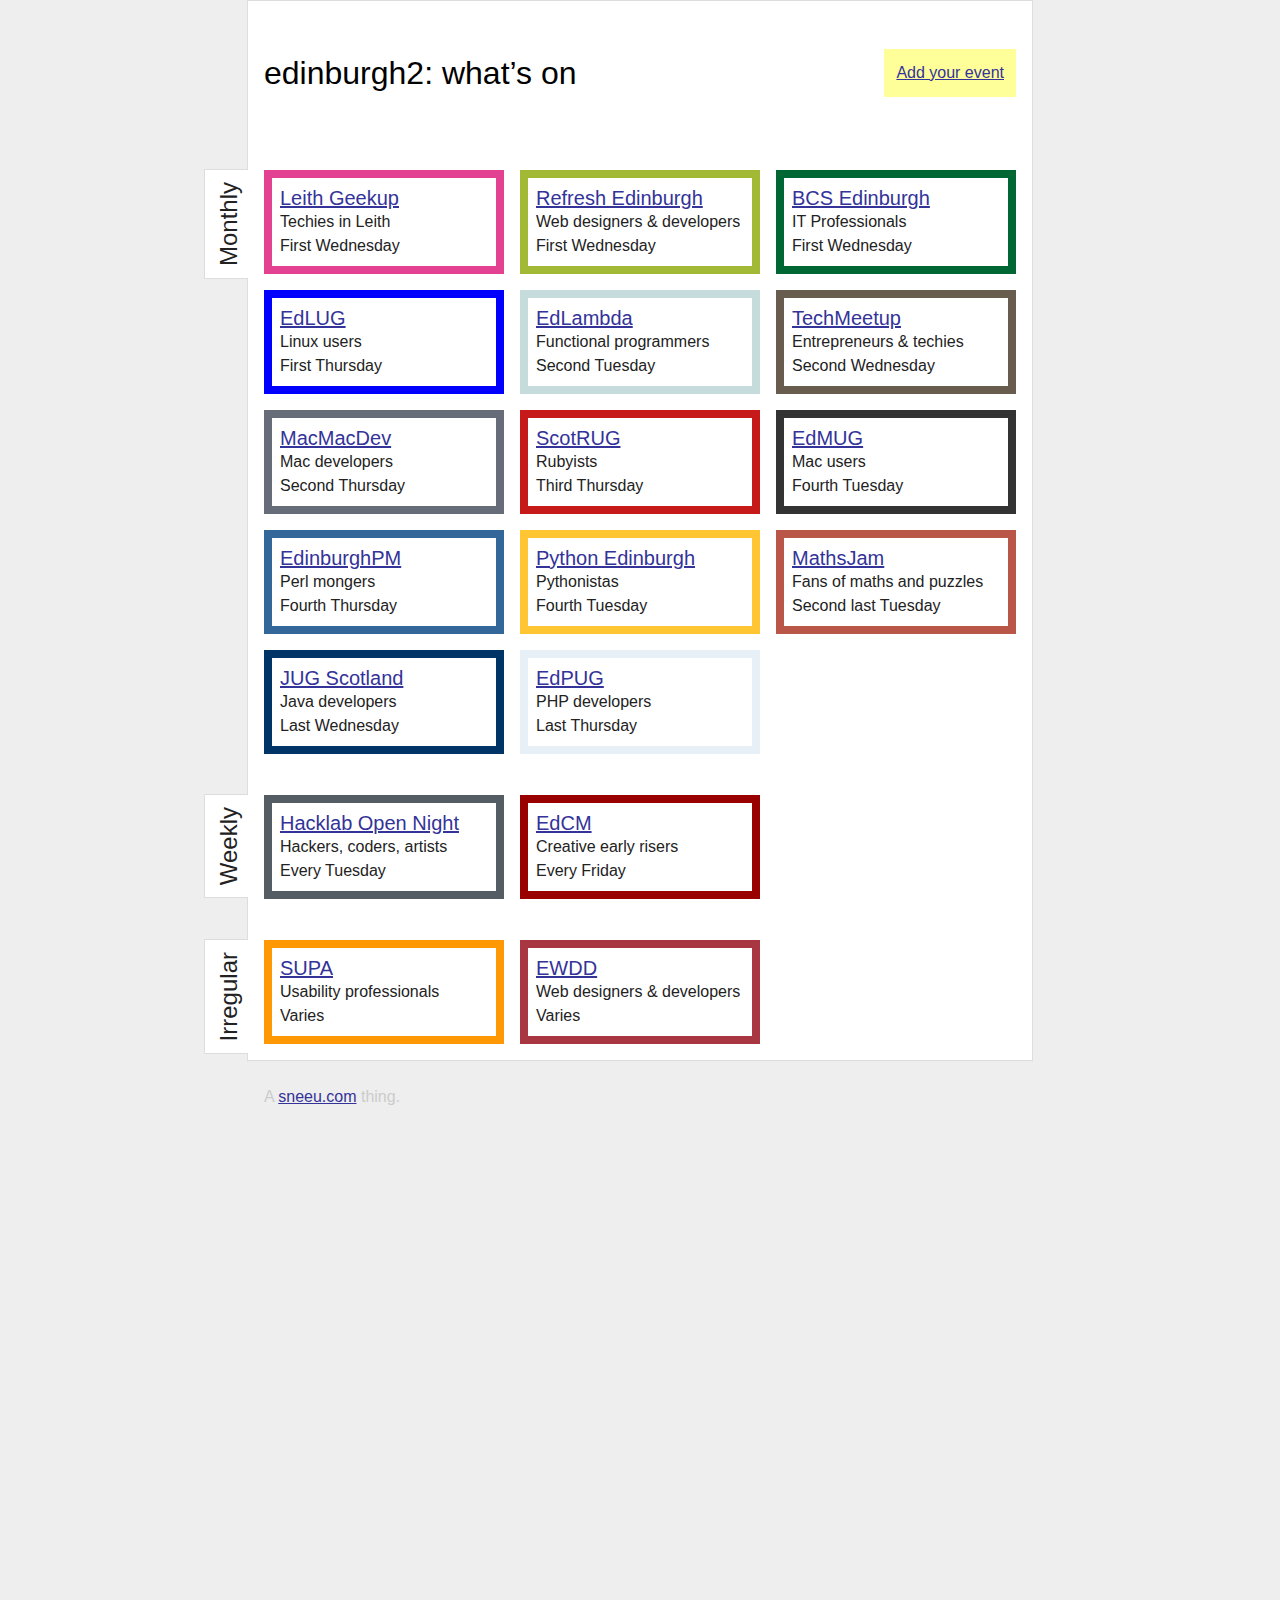
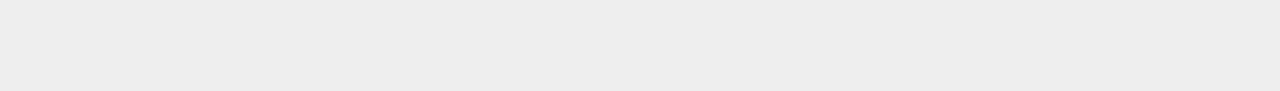
==== html/index.html @ 906aefc3 "Moves things around a little." ====
<!DOCTYPE html>
<html>
<head>

	<meta http-equiv="Content-type" content="text/html; charset=utf-8" />
	<title>edinburgh2: what’s on</title>
	<link href="media/css/reset.css" media="screen" rel="stylesheet" type="text/css" />
	<link href="media/css/core.css" media="screen" rel="stylesheet" type="text/css" />

</head>
<body>

	<header>
		<h1>edinburgh2: what’s on</h1>

		<nav>
			<ul>
				<li class="add_event">
					<a href="http://sneeu.wufoo.com/forms/add-event-to-edinburgh2/">Add your event</a>
				</li>
			</ul>
		</nav>
	</header>

	<article>
		<section>
			<header><h2>Monthly</h2></header>
			<ol class="events">
				<li class="leithgeekup vcard">
					<h3><a class="fn org url" href="http://bloop.co/communities/2650225/leith-geekup/">Leith Geekup</a></h3>
					<p class="who">Techies in Leith</p>
					<p class="when">First Wednesday</p>
				</li>
				<li class="refreshedinburgh vcard">
					<h3><a class="fn org url" href="http://refreshedinburgh.org/">Refresh Edinburgh</a></h3>
					<p class="who">Web designers &amp; developers</p>
					<p class="when">First Wednesday</p>
				</li>
				<li class="bcs vcard">
					<h3><a class="fn org url" href="http://edinburgh.bcs.org.uk/events/index.htm">BCS Edinburgh</a></h3>
					<p class="who">IT Professionals</p>
					<p class="when">First Wednesday</p>
				</li>
				<li class="edlug vcard">
					<h3><a class="fn org url" href="http://www.edlug.org.uk/"><abbr title="Edinburgh Linux Users Group">EdLUG</abbr></a></h3>
					<p class="who">Linux users</p>
					<p class="when">First Thursday</p>
				</li>
				<li class="edlambda vcard">
					<h3><a class="fn org url" href="http://www.edlambda.co.uk/">EdLambda</a></h3>
					<p class="who">Functional programmers</p>
					<p class="when">Second Tuesday</p>
				</li>
				<li class="techmeetup vcard">
					<h3><a class="fn org url" href="http://techmeetup.co.uk/">TechMeetup</a></h3>
					<p class="who">Entrepreneurs &amp; techies</p>
					<p class="when">Second Wednesday</p>
				</li>
				<li class="macmacdev vcard">
					<h3><a class="fn org url" href="http://macmacdev.com/">MacMacDev</a></h3>
					<p class="who">Mac developers</p>
					<p class="when">Second Thursday</p>
				</li>
				<li class="scotrug vcard">
					<h3><a class="fn org url" href="http://scotrug.org/"><abbr title="Scottish Ruby Users Group">ScotRUG</abbr></a></h3>
					<p class="who">Rubyists</p>
					<p class="when">Third Thursday</p>
				</li>
				<li class="edmug vcard">
					<h3><a class="fn org url" href="http://www.edmug.org.uk/"><abbr title="Edinburgh Mac Users Group">EdMUG</abbr></a></h3>
					<p class="who">Mac users</p>
					<p class="when">Fourth Tuesday</p>
				</li>
				<li class="edinburghpm vcard">
					<h3><a class="fn org url" href="http://edinburgh.pm.org/"><abbr title="Edinburgh Perl Mongers Group">EdinburghPM</abbr></a></h3>
					<p class="who">Perl mongers</p>
					<p class="when">Fourth Thursday</p>
				</li>
				<li class="edinburghpug vcard">
					<h3><a class="fn org url" href="http://www.pythonedinburgh.org/">Python Edinburgh</a></h3>
					<p class="who">Pythonistas</p>
					<p class="when">Fourth Tuesday</p>
				</li>
				<li class="mathsjam vcard">
					<h3><a class="fn org url" href="http://www.mathsjam.com/index.php?content=edinburgh">MathsJam</a></h3>
					<p class="who">Fans of maths and puzzles</p>
					<p class="when">Second last Tuesday</p>
				</li>
				<li class="jugscotland vcard">
					<h3><a class="fn org url" href="http://ukjugs.org/display/main/Meetings"><abbr title="Java Users Group, Scotland">JUG Scotland</abbr></a></h3>
					<p class="who">Java developers</p>
					<p class="when">Last Wednesday</p>
				</li>
				<li class="edpug vcard">
					<h3><a class="fn org url" href="http://tech.groups.yahoo.com/group/edpug/"><abbr title="Edinburgh PHP Users Group">EdPUG</abbr></a></h3>
					<p class="who">PHP developers</p>
					<p class="when">Last Thursday</p>
				</li>
			</ol>
		</section>

		<section>
			<header><h2>Weekly</h2></header>
			<ol class="events">
				<li class="hacklab vcard">
					<h3><a class="fn org url" href="http://edinburghhacklab.com/">Hacklab Open Night</a></h3>
					<p class="who">Hackers, coders, artists</p>
					<p class="when">Every Tuesday</p>
				</li>
				<li class="edcm vcard">
					<h3><a class="fn org url" href="http://38minutes.ning.com/group/edinburghcoffeemorning"><abbr title="Edinburgh Coffee Morning">EdCM</abbr></a></h3>
					<p class="who">Creative early risers</p>
					<p class="when">Every Friday</p>
				</li>
			</ol>
		</section>

		<section>
			<header><h2>Irregular</h2></header>
			<ol class="events">
				<li class="supa vcard">
					<h3><a class="fn org url" href="http://scottishupa.org.uk/"><abbr title="Scottish Usability Professionals' Association">SUPA</abbr></a></h3>
					<p class="who">Usability professionals</p>
					<p class="when">Varies</p>
				</li>
				<li class="ewdd vcard">
					<h3><a class="fn org url" href="http://www.meetup.com/The-Edinburgh-Web-Design-And-Development-Meetup-Group/"><abbr title="The Edinburgh Web Design & Development Meetup Group">EWDD</abbr></a></h3>
					<p class="who">Web designers &amp; developers</p>
					<p class="when">Varies</p>
				</li>
			</ol>
		</section>
	</article>

	<footer>
		<p>A <a href="http://sneeu.com/">sneeu.com</a> thing.</p>
	</footer>

	<script type="text/javascript">
		var gaJsHost = (("https:" == document.location.protocol) ? "https://ssl." : "http://www.");
		document.write(unescape("%3Cscript src='" + gaJsHost + "google-analytics.com/ga.js' type='text/javascript'%3E%3C/script%3E"));
	</script>
	<script type="text/javascript">
		try {
			var pageTracker = _gat._getTracker("UA-137972-14");
			pageTracker._trackPageview();
		} catch(err) {
		}
	</script>

</body>
</html>
---- html/media/css/core.css ----
@charset 'utf-8';

html {
	background: #eee;
}
body {
	background: #fff;
	border: 1px solid #ddd;
	color: #222;
	font: 100%/1.5em "Helvetica Neue",Arial,Helvetica,sans-serif;
	margin: 0 auto;
	padding: 0 16px;
	width: 752px;
}

a,
a:link,
a:visited {
	color: #339;
}
a:active,
a:hover {
	color: #00f;
}

h1 {
	color: #000;
	font-size: 2em;
	line-height: 1.5em;
}
h2 {
	font-size: 1.5em;
	line-height: 1em;
}
h3 {
	font-size: 1.25em;
	line-height: 1.2em;
}

article,
footer,
header,
nav {
	display: block;
}

body > header {
	padding: 3em 0;
}
body > article > section {
	clear: both;
	float: left;
	width: 100%;
}
body > article > section > header {
	clear: both;
	text-align: right;
	transform-origin: 23.5em 25em;
	transform: rotate(-90deg);
	-ms-transform-origin: 23.5em 25em;
	-ms-transform: rotate(-90deg);
	-moz-transform-origin: 23.5em 25em;
	-moz-transform: rotate(-90deg);
	-o-transform-origin: 23.5em 25em;
	-o-transform: rotate(-90deg);
	-webkit-transform-origin: 23.5em 25em;
	-webkit-transform: rotate(-90deg);
}
body > article > section > header h2 {
	background: #fff;
	border: 0 solid #ddd;
	border-width: 1px 1px 0;
	float: right;
	margin: -1.5em 0 17px;
	padding: 0.5em 0.5em 7px;
}
body > footer {
	background: #eee;
	border-top: 1px solid #ddd;
	clear: both;
	color: #ccc;
	margin: 0 -17px -1px;
	padding: 1.5em 17px 3em;
}
body > footer a {
	color: #ccc;
}

.add_event {
	float: right;
	margin-top: -3em;
}
.add_event a {
	background: #ff9;
	display: block;
	padding: 0.75em;
}

.events {
	float: left;
	padding: 0;
	width: 100%;
}
.events li {
	border: 0.5em solid #eee;
	float: left;
	height: 4.5em;
	margin: 0 0 1em 16px;
	padding: 0.5em;
	width: 208px;
}
.events li:nth-child(3n-2) {
	clear: left;
	margin-left: 0;
}

.events .refreshedinburgh {
	border-color: #a2b935;
}
.events .bcs {
	border-color: #063;
}
.events .techmeetup {
	border-color: #685c4e;
}
.events .scotrug {
	border-color: #c61a1a;
}
.events .macmacdev {
	border-color: #666c78;
}
.events .edmug {
	border-color: #333333;
}
.events .edlug {
	border-color: #0000ff;
}
.events .edinburghpm {
	border-color: #336699;
}
.events .supa {
	border-color: #ff9805;
}
.events .mathsjam {
	border-color: #b95647;
}
.events .jugscotland {
	border-color: #003366;
}
.events .edpug {
	border-color: #e7eff7;
}
.events .hacklab {
	border-color: #545d64;
}
.events .edcm {
	border-color: #990000;
}
.events .edinburghpug {
	border-color: #ffc532;
}
.events .leithgeekup {
	border-color: #e34191;
}
.events .edlambda {
	border-color: #c6dcdc;
}
.events .ewdd {
	border-color: #a93742;
}
.events .tba {
	color: #ccc;
}
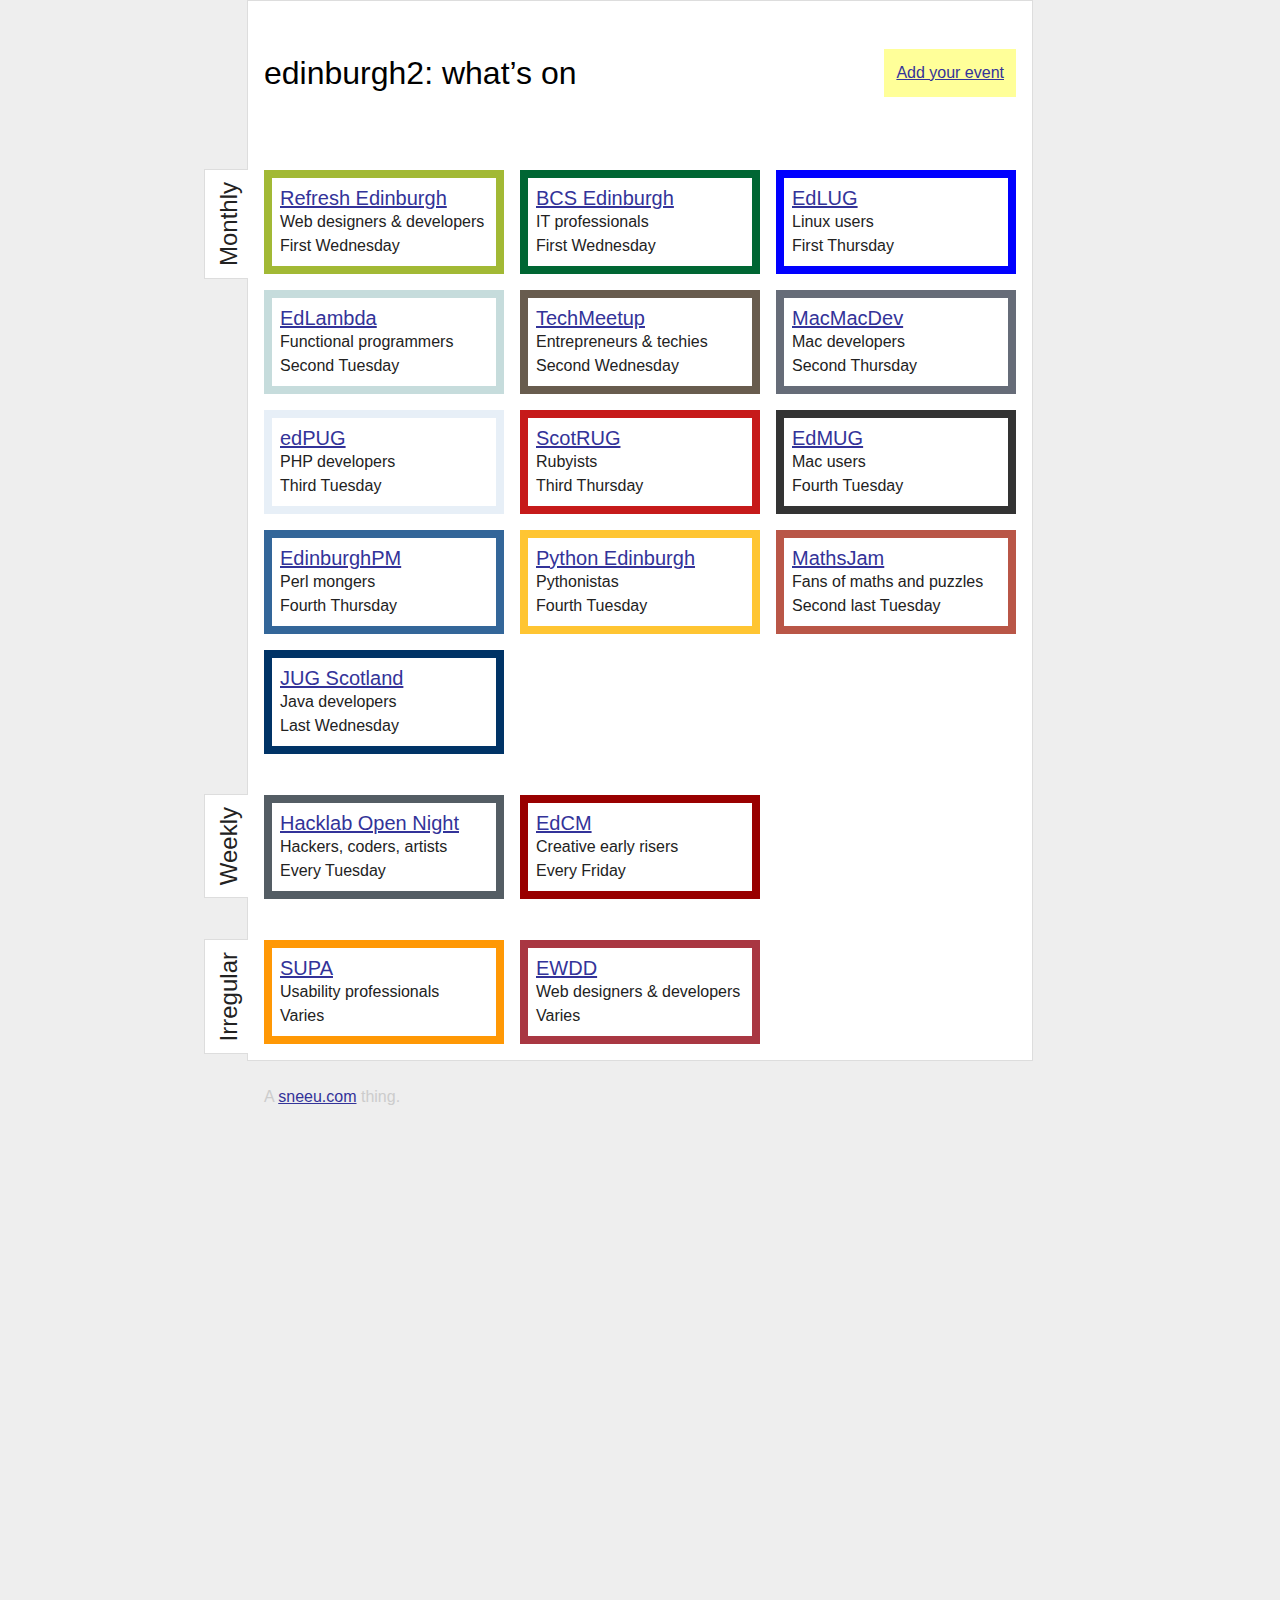
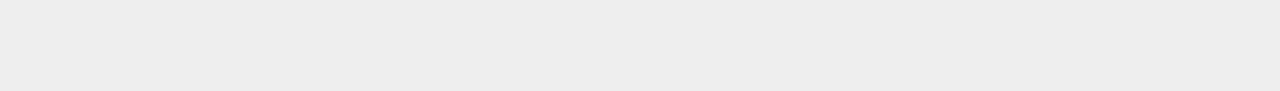
==== commit 1fe046af: "Merge adadc437a926af995a92a30048403cb09084a37c into 5309851a081bd542c4a59709de33033ed0f56ae7" ====
--- a/html/index.html
+++ b/html/index.html
@@ -26,19 +26,14 @@
 		<section>
 			<header><h2>Monthly</h2></header>
 			<ol class="events">
-				<li class="leithgeekup vcard">
-					<h3><a class="fn org url" href="http://bloop.co/communities/2650225/leith-geekup/">Leith Geekup</a></h3>
-					<p class="who">Techies in Leith</p>
-					<p class="when">First Wednesday</p>
-				</li>
 				<li class="refreshedinburgh vcard">
 					<h3><a class="fn org url" href="http://refreshedinburgh.org/">Refresh Edinburgh</a></h3>
 					<p class="who">Web designers &amp; developers</p>
 					<p class="when">First Wednesday</p>
 				</li>
 				<li class="bcs vcard">
-					<h3><a class="fn org url" href="http://edinburgh.bcs.org.uk/events/index.htm">BCS Edinburgh</a></h3>
-					<p class="who">IT Professionals</p>
+					<h3><a class="fn org url" href="http://edinburgh.bcs.org/">BCS Edinburgh</a></h3>
+					<p class="who">IT professionals</p>
 					<p class="when">First Wednesday</p>
 				</li>
 				<li class="edlug vcard">
@@ -60,6 +55,11 @@
 					<h3><a class="fn org url" href="http://macmacdev.com/">MacMacDev</a></h3>
 					<p class="who">Mac developers</p>
 					<p class="when">Second Thursday</p>
+				</li>
+				<li class="edpug vcard">
+					<h3><a class="fn org url" href="http://www.edpug.co.uk/"><abbr title="Edinburgh PHP User Group">edPUG</abbr></a></h3>
+					<p class="who">PHP developers</p>
+					<p class="when">Third Tuesday</p>
 				</li>
 				<li class="scotrug vcard">
 					<h3><a class="fn org url" href="http://scotrug.org/"><abbr title="Scottish Ruby Users Group">ScotRUG</abbr></a></h3>
@@ -87,14 +87,9 @@
 					<p class="when">Second last Tuesday</p>
 				</li>
 				<li class="jugscotland vcard">
-					<h3><a class="fn org url" href="http://ukjugs.org/display/main/Meetings"><abbr title="Java Users Group, Scotland">JUG Scotland</abbr></a></h3>
+					<h3><a class="fn org url" href="http://www.ukjugs.org/Meetings/"><abbr title="Java Users Group, Scotland">JUG Scotland</abbr></a></h3>
 					<p class="who">Java developers</p>
 					<p class="when">Last Wednesday</p>
-				</li>
-				<li class="edpug vcard">
-					<h3><a class="fn org url" href="http://tech.groups.yahoo.com/group/edpug/"><abbr title="Edinburgh PHP Users Group">EdPUG</abbr></a></h3>
-					<p class="who">PHP developers</p>
-					<p class="when">Last Thursday</p>
 				</li>
 			</ol>
 		</section>
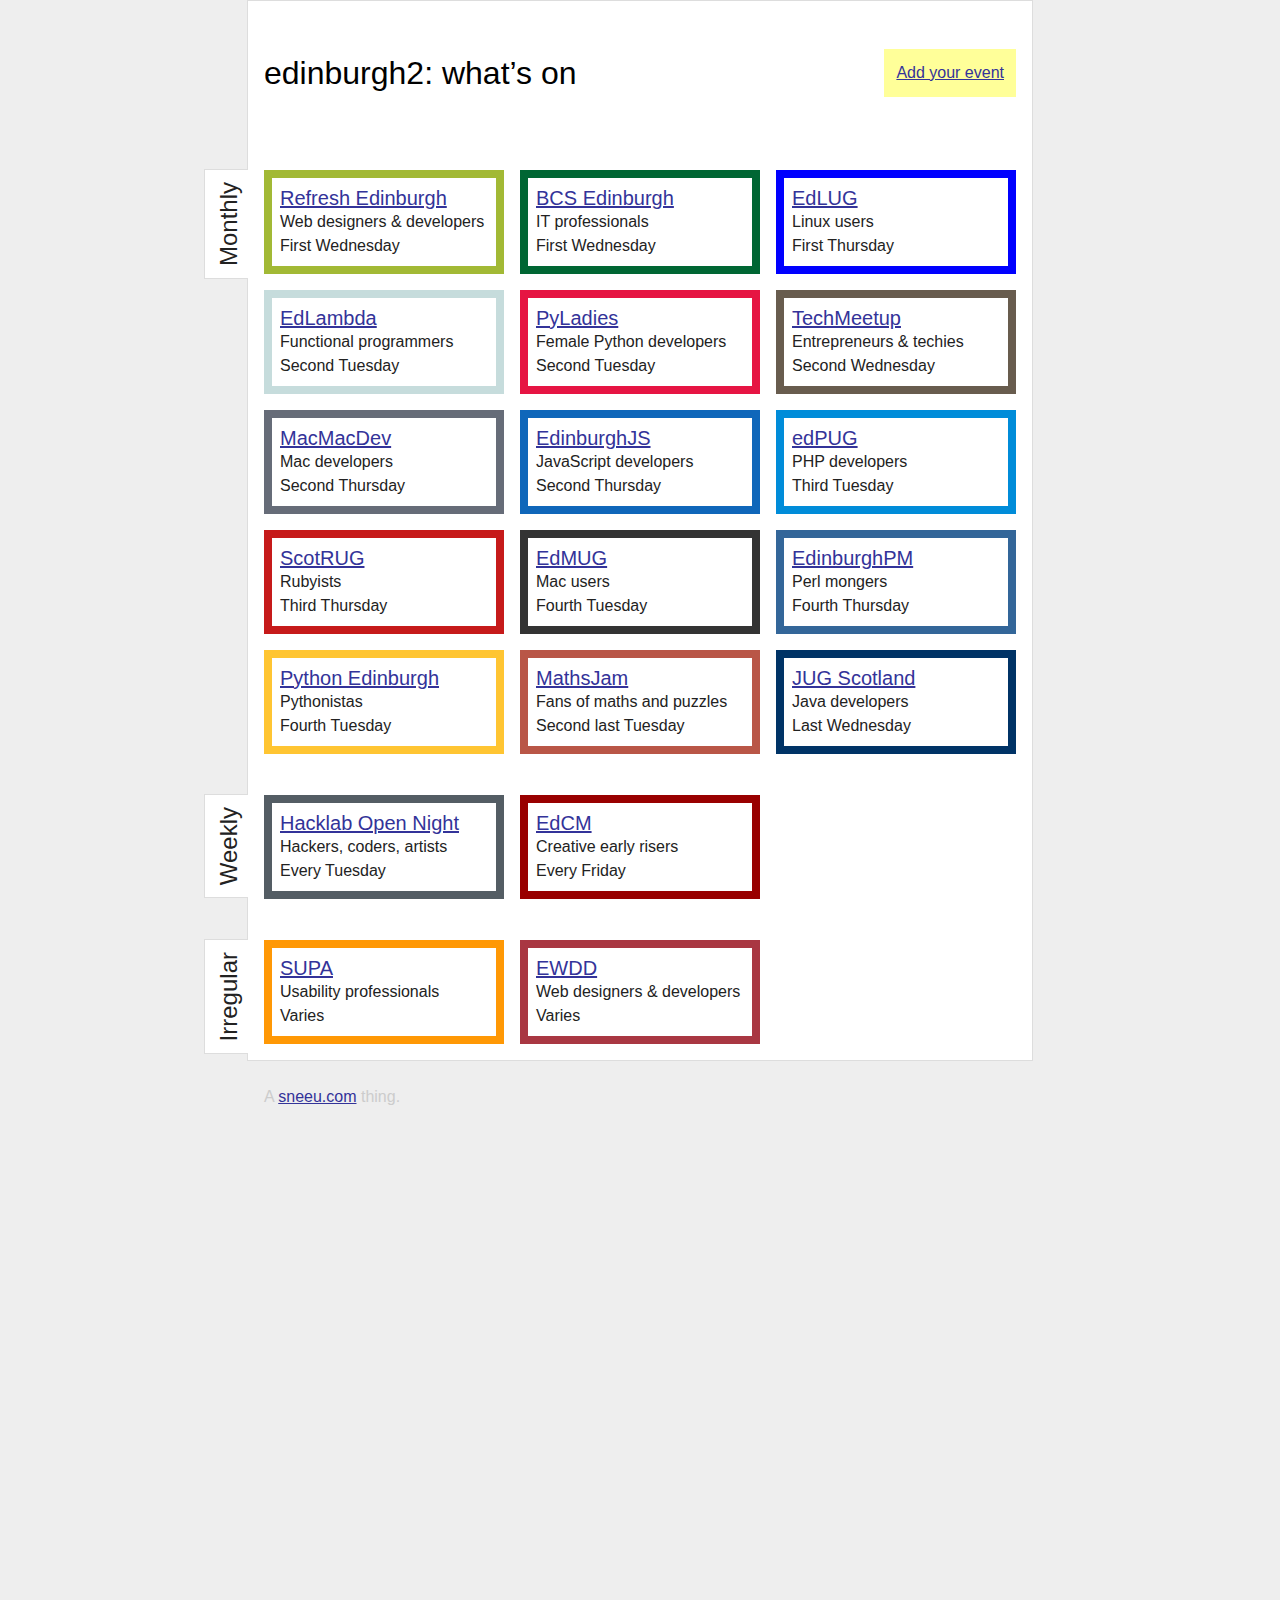
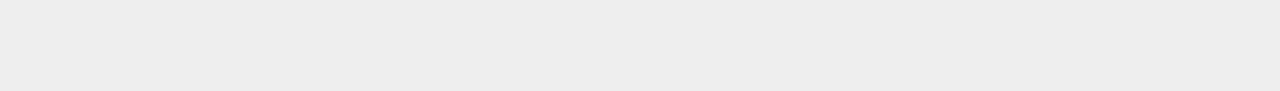
==== commit f0bc00b4: "Adds PyLadies Edinburgh & EdinburghJS" ====
--- a/html/index.html
+++ b/html/index.html
@@ -46,6 +46,11 @@
 					<p class="who">Functional programmers</p>
 					<p class="when">Second Tuesday</p>
 				</li>
+				<li class="pyladies vcard">
+					<h3><a class="fn org url" href="http://www.meetup.com/PyLadiesEdinburgh">PyLadies</a></h3>
+					<p class="who">Female Python developers</p>
+					<p class="when">Second Tuesday</p>
+				</li>
 				<li class="techmeetup vcard">
 					<h3><a class="fn org url" href="http://techmeetup.co.uk/">TechMeetup</a></h3>
 					<p class="who">Entrepreneurs &amp; techies</p>
@@ -54,6 +59,11 @@
 				<li class="macmacdev vcard">
 					<h3><a class="fn org url" href="http://macmacdev.com/">MacMacDev</a></h3>
 					<p class="who">Mac developers</p>
+					<p class="when">Second Thursday</p>
+				</li>
+				<li class="edinburghjs vcard">
+					<h3><a class="fn org url" href="https://twitter.com/edinburghjs">EdinburghJS</a></h3>
+					<p class="who">JavaScript developers</p>
 					<p class="when">Second Thursday</p>
 				</li>
 				<li class="edpug vcard">
--- a/html/media/css/core.css
+++ b/html/media/css/core.css
@@ -148,7 +148,7 @@
 	border-color: #003366;
 }
 .events .edpug {
-	border-color: #e7eff7;
+	border-color: #008cd9;
 }
 .events .hacklab {
 	border-color: #545d64;
@@ -159,15 +159,18 @@
 .events .edinburghpug {
 	border-color: #ffc532;
 }
-.events .leithgeekup {
-	border-color: #e34191;
-}
 .events .edlambda {
 	border-color: #c6dcdc;
 }
 .events .ewdd {
 	border-color: #a93742;
 }
+.events .pyladies {
+	border-color: #e61543;
+}
+.events .edinburghjs {
+	border-color: #0f67ba;
+}
 .events .tba {
 	color: #ccc;
 }
